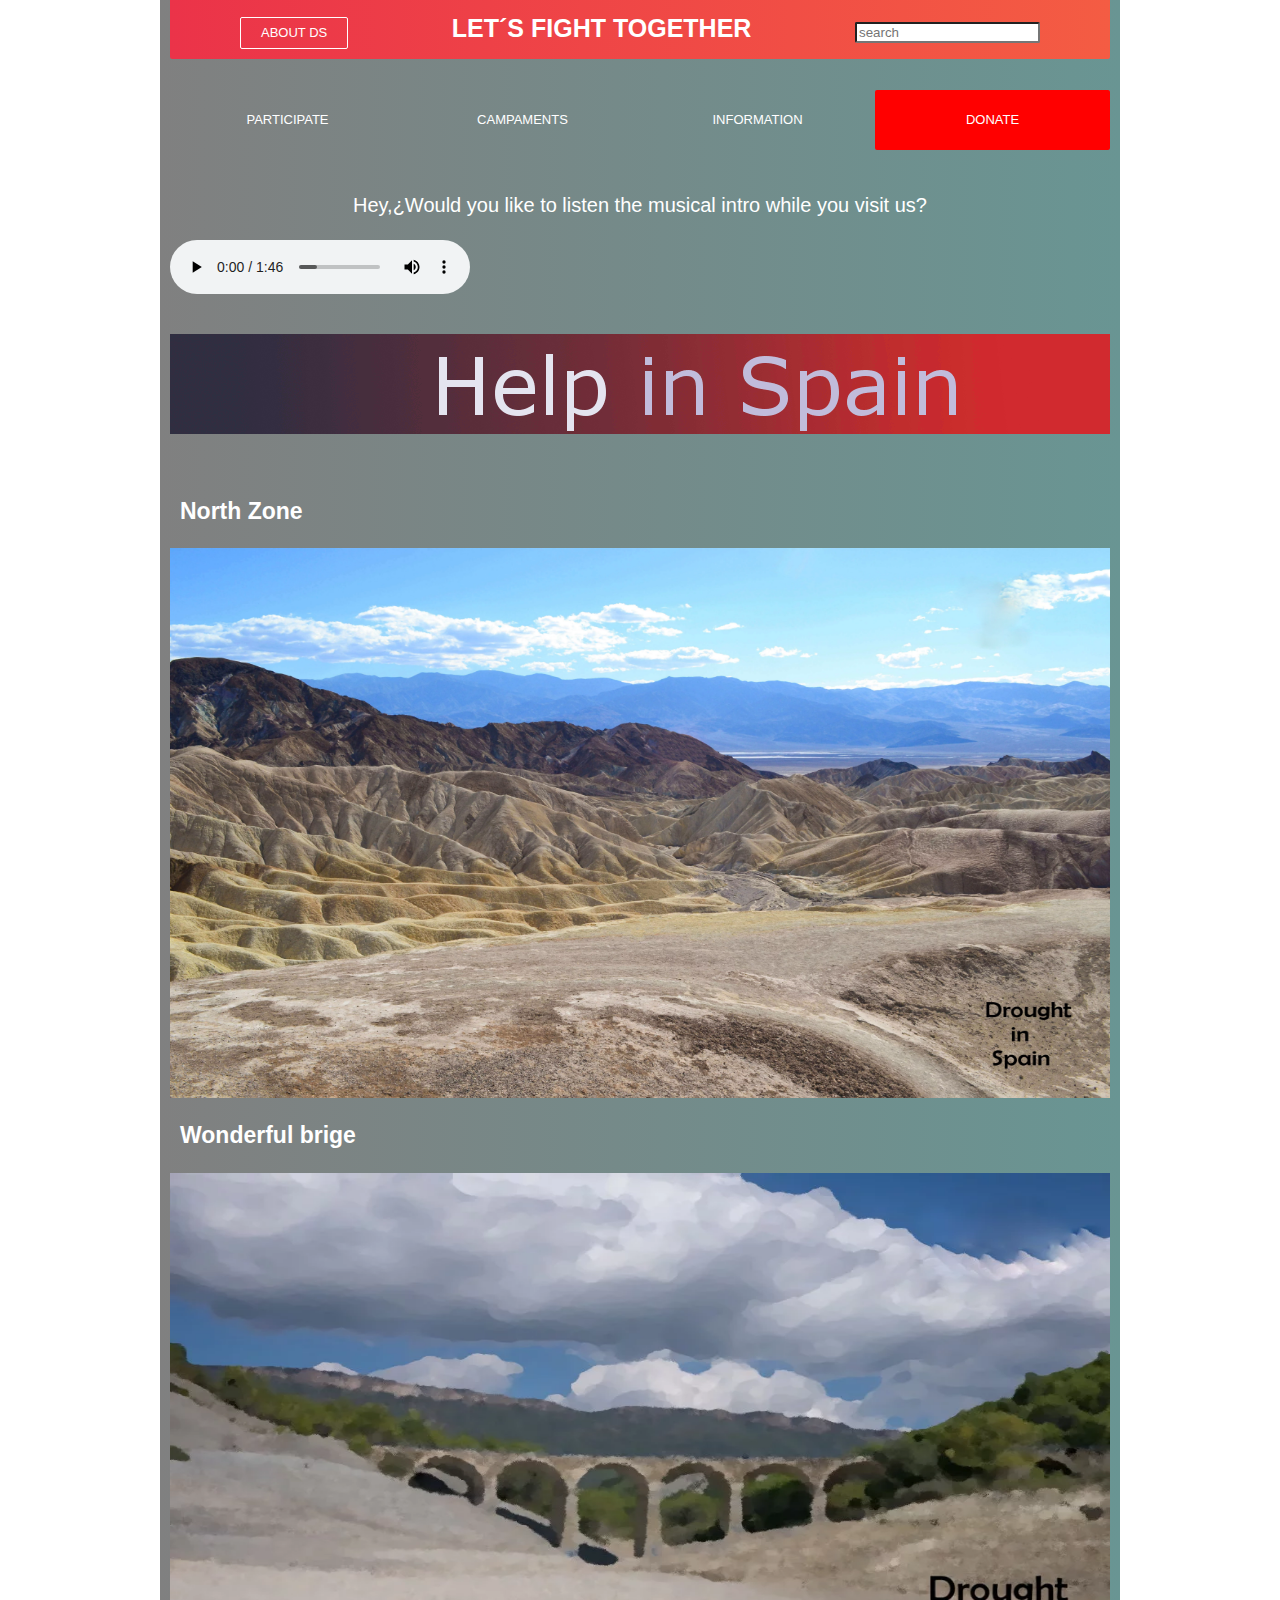
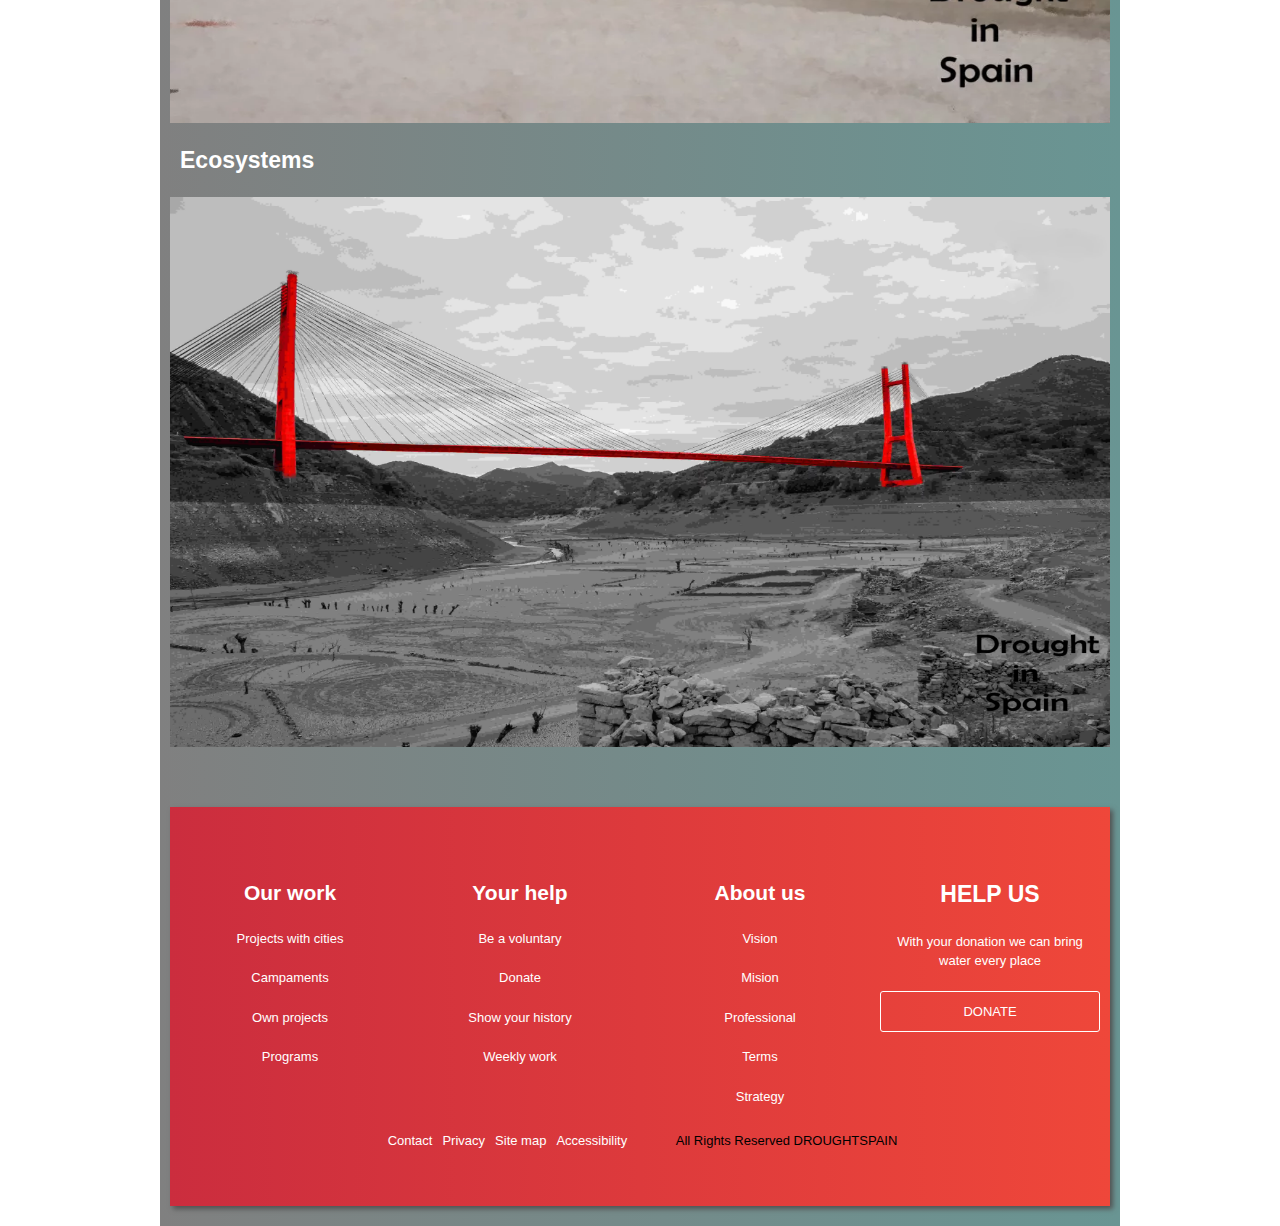
==== html/principal/index.html @ 3721ebfe "Santi web page" ====
<!DOCTYPE html>
		<html>
		<head>
			<title>Prueba</title>
			<meta charset="utf-8">
			<meta name="description" content="2 DAW SEQUIA">
			<meta name="keywords" content="HTML,CSS,JavaScript">
			<meta name="author" content="Santiago Rengifo">
			<link rel="stylesheet" href="css/reset.css">

			<link rel="stylesheet" type="text/css" href="css/960_12_col.css">
			
			<link rel="stylesheet" href="css/text.css">

			<link rel="stylesheet" type="text/css" href="css/estilos.css">

			
		</head>
		<body onload="crearImagenes()">
			
			
			<div class="container_12" id="contenedor" >

				<header class="grid_12">
					
					<a href="">ABOUT DS</a>

					<h1>LET´S FIGHT TOGETHER</h1>

					<nav>
						<input type="" name="" placeholder="search">
					</nav>

				</header>

				<div class="clear"></div>				

				

				<section class="grid_12 alpha">


					

					<article class="grid_12" >
						<nav class="opciones">
							<a href="" >PARTICIPATE</a>
							<a href="" >CAMPAMENTS</a>
							<a href="" >INFORMATION</a>
							<a href="" >DONATE</a>
						</nav>
					</article>

					<article id="audioCortesia" class="grid_12">
						<p>
						Hey,¿Would you like to listen the musical intro while you visit us? 
						</p>
						<audio controls="">
							<source src="../../audio/bensound-tomorrow.ogg" type="audio/ogg">
							<source src="../../audio/bensound-tomorrow.mp3" type="audio/mp3">
							<source src="../../audio/bensound-tomorrow.aac" type="audio/aac">
								Your browser doesn´t support the audio tag.
						</audio> 
				
					</article>


					
					<div class="clear"></div>



					<article class="grid_12">
						<img src="../../banner/banner.gif">
					</article> 

					<div class="clear"></div>

					<article class="grid_12" id="baraja">

						<!-- SE CREAN AQUI LAS IMAGENES -->

					</article>

				</section>

				<div class="clear"></div>


				<footer class="grid_12">
					<div class=" trabajos grid_3">
						<h3>Our work</h3>
						<a href="">Projects with cities</a>
						<a href="">Campaments</a>
						<a href="">Own projects</a>
						<a href="">Programs</a>
					</div>
					<div class=" trabajos grid_3 alpha">
						<h3>Your help</h3>
						<a href="">Be a voluntary</a>
						<a href="">Donate</a>
						<a href="">Show your history</a>
						<a href="">Weekly work</a>
					</div>
					<div class=" trabajos grid_3">
						<h3>About us</h3>
						<a href="">Vision</a>
						<a href="">Mision</a>
						<a href="">Professional</a>
						<a href="">Terms</a>
						<a href="">Strategy</a>
					</div>
					<div class=" trabajos grid_3 alpha">
						<h2>HELP US</h2>
						<p>With your donation we can bring water every place</p>
						<a href="">DONATE</a>
					</div>
					<div class="clear"></div>
					<div class="grid_12 alpha" id="derechos">
						<nav>
							
							<a href="">Contact</a>
							<a href="">Privacy</a>
							<a href="">Site map</a>
							<a href="">Accessibility</a>

						</nav>
						<p>All Rights Reserved DROUGHTSPAIN</p>
					</div>
				</footer>

			</div>



	
		</body>
		<script type="text/javascript" src="js/index.js"></script>


		</html>
---- html/principal/css/960_12_col.css ----
/*
  960 Grid System ~ Core CSS.
  Learn more ~ http://960.gs/

  Licensed under GPL and MIT.
*/

/*
  Forces backgrounds to span full width,
  even if there is horizontal scrolling.
  Increase this if your layout is wider.

  Note: IE6 works fine without this fix.
*/

body {
  min-width: 960px;
}

/* `Container
----------------------------------------------------------------------------------------------------*/

.container_12 {
  margin-left: auto;
  margin-right: auto;
  width: 960px;
}

/* `Grid >> Global
----------------------------------------------------------------------------------------------------*/

.grid_1,
.grid_2,
.grid_3,
.grid_4,
.grid_5,
.grid_6,
.grid_7,
.grid_8,
.grid_9,
.grid_10,
.grid_11,
.grid_12 {
  display: inline;
  float: left;
  margin-left: 10px;
  margin-right: 10px;
}

.push_1, .pull_1,
.push_2, .pull_2,
.push_3, .pull_3,
.push_4, .pull_4,
.push_5, .pull_5,
.push_6, .pull_6,
.push_7, .pull_7,
.push_8, .pull_8,
.push_9, .pull_9,
.push_10, .pull_10,
.push_11, .pull_11 {
  position: relative;
}

/* `Grid >> Children (Alpha ~ First, Omega ~ Last)
----------------------------------------------------------------------------------------------------*/

.alpha {
  margin-left: 0;
}

.omega {
  margin-right: 0;
}

/* `Grid >> 12 Columns
----------------------------------------------------------------------------------------------------*/

.container_12 .grid_1 {
  width: 60px;
}

.container_12 .grid_2 {
  width: 140px;
}

.container_12 .grid_3 {
  width: 220px;
}

.container_12 .grid_4 {
  width: 300px;
}

.container_12 .grid_5 {
  width: 380px;
}

.container_12 .grid_6 {
  width: 460px;
}

.container_12 .grid_7 {
  width: 540px;
}

.container_12 .grid_8 {
  width: 620px;
}

.container_12 .grid_9 {
  width: 700px;
}

.container_12 .grid_10 {
  width: 780px;
}

.container_12 .grid_11 {
  width: 860px;
}

.container_12 .grid_12 {
  width: 940px;
}

/* `Prefix Extra Space >> 12 Columns
----------------------------------------------------------------------------------------------------*/

.container_12 .prefix_1 {
  padding-left: 80px;
}

.container_12 .prefix_2 {
  padding-left: 160px;
}

.container_12 .prefix_3 {
  padding-left: 240px;
}

.container_12 .prefix_4 {
  padding-left: 320px;
}

.container_12 .prefix_5 {
  padding-left: 400px;
}

.container_12 .prefix_6 {
  padding-left: 480px;
}

.container_12 .prefix_7 {
  padding-left: 560px;
}

.container_12 .prefix_8 {
  padding-left: 640px;
}

.container_12 .prefix_9 {
  padding-left: 720px;
}

.container_12 .prefix_10 {
  padding-left: 800px;
}

.container_12 .prefix_11 {
  padding-left: 880px;
}

/* `Suffix Extra Space >> 12 Columns
----------------------------------------------------------------------------------------------------*/

.container_12 .suffix_1 {
  padding-right: 80px;
}

.container_12 .suffix_2 {
  padding-right: 160px;
}

.container_12 .suffix_3 {
  padding-right: 240px;
}

.container_12 .suffix_4 {
  padding-right: 320px;
}

.container_12 .suffix_5 {
  padding-right: 400px;
}

.container_12 .suffix_6 {
  padding-right: 480px;
}

.container_12 .suffix_7 {
  padding-right: 560px;
}

.container_12 .suffix_8 {
  padding-right: 640px;
}

.container_12 .suffix_9 {
  padding-right: 720px;
}

.container_12 .suffix_10 {
  padding-right: 800px;
}

.container_12 .suffix_11 {
  padding-right: 880px;
}

/* `Push Space >> 12 Columns
----------------------------------------------------------------------------------------------------*/

.container_12 .push_1 {
  left: 80px;
}

.container_12 .push_2 {
  left: 160px;
}

.container_12 .push_3 {
  left: 240px;
}

.container_12 .push_4 {
  left: 320px;
}

.container_12 .push_5 {
  left: 400px;
}

.container_12 .push_6 {
  left: 480px;
}

.container_12 .push_7 {
  left: 560px;
}

.container_12 .push_8 {
  left: 640px;
}

.container_12 .push_9 {
  left: 720px;
}

.container_12 .push_10 {
  left: 800px;
}

.container_12 .push_11 {
  left: 880px;
}

/* `Pull Space >> 12 Columns
----------------------------------------------------------------------------------------------------*/

.container_12 .pull_1 {
  left: -80px;
}

.container_12 .pull_2 {
  left: -160px;
}

.container_12 .pull_3 {
  left: -240px;
}

.container_12 .pull_4 {
  left: -320px;
}

.container_12 .pull_5 {
  left: -400px;
}

.container_12 .pull_6 {
  left: -480px;
}

.container_12 .pull_7 {
  left: -560px;
}

.container_12 .pull_8 {
  left: -640px;
}

.container_12 .pull_9 {
  left: -720px;
}

.container_12 .pull_10 {
  left: -800px;
}

.container_12 .pull_11 {
  left: -880px;
}

/* `Clear Floated Elements
----------------------------------------------------------------------------------------------------*/

/* http://sonspring.com/journal/clearing-floats */

.clear {
  clear: both;
  display: block;
  overflow: hidden;
  visibility: hidden;
  width: 0;
  height: 0;
}

/* http://www.yuiblog.com/blog/2010/09/27/clearfix-reloaded-overflowhidden-demystified */

.clearfix:before,
.clearfix:after,
.container_12:before,
.container_12:after {
  content: '.';
  display: block;
  overflow: hidden;
  visibility: hidden;
  font-size: 0;
  line-height: 0;
  width: 0;
  height: 0;
}

.clearfix:after,
.container_12:after {
  clear: both;
}

/*
  The following zoom:1 rule is specifically for IE6 + IE7.
  Move to separate stylesheet if invalid CSS is a problem.
*/

.clearfix,
.container_12 {
  zoom: 1;
}
---- html/principal/css/text.css ----
/*
  960 Grid System ~ Text CSS.
  Learn more ~ http://960.gs/

  Licensed under GPL and MIT.
*/

/* `Basic HTML
----------------------------------------------------------------------------------------------------*/

body {
  font: 13px/1.5 "Helvetica Neue", Arial, "Liberation Sans", FreeSans, sans-serif;
}

pre,
code {
  font-family: "DejaVu Sans Mono", Menlo, Consolas, monospace;
}

hr {
  border: 0 solid #ccc;
  border-top-width: 1px;
  clear: both;
  height: 0;
}

/* `Headings
----------------------------------------------------------------------------------------------------*/

h1 {
  font-size: 25px;
}

h2 {
  font-size: 23px;
}

h3 {
  font-size: 21px;
}

h4 {
  font-size: 19px;
}

h5 {
  font-size: 17px;
}

h6 {
  font-size: 15px;
}

/* `Spacing
----------------------------------------------------------------------------------------------------*/

ol {
  list-style: decimal;
}

ul {
  list-style: disc;
}

li {
  margin-left: 30px;
}

p,
dl,
hr,
h1,
h2,
h3,
h4,
h5,
h6,
ol,
ul,
pre,
table,
address,
fieldset,
figure {
  margin-bottom: 20px;
}
---- html/principal/css/estilos.css ----
/*  CONTENEDORES  */


			* {
				-webkit-box-sizing: border-box;
				box-sizing: border-box;
			}



			#contenedor {
				background-color: white;
				position: relative;
				background: -webkit-gradient(linear, left top, right top, from(#808080), to(#699593));
				background: -webkit-linear-gradient(left, #808080, #699593);
				background: -o-linear-gradient(left, #808080, #699593);
				background: linear-gradient(to right, #808080, #699593);
			}

			/* TITULAR */

			header {
				background: -webkit-gradient(linear,left top, right top,from(#eb3349), to(#f45c43));
				background: -webkit-linear-gradient(left,#eb3349, #f45c43);
				background: -o-linear-gradient(left,#eb3349, #f45c43);
				background: linear-gradient(to right,#eb3349, #f45c43);
				text-align: center;
				position: fixed;
				color: white;
				display: -webkit-box;
				display: -webkit-flex;
				display: -ms-flexbox;
				display: flex;
				padding: 10px 5px;
				-webkit-border-bottom-right-radius: 2px;
				        border-bottom-right-radius: 2px;
				-webkit-border-bottom-left-radius: 2px;
				        border-bottom-left-radius: 2px;
				z-index: 100;
			}

			header > * {
				display: -webkit-inline-box;
				display: -webkit-inline-flex;
				display: -ms-inline-flexbox;
				display: inline-flex;
				margin: 0 50px;
			}

			header a {
				text-decoration: none;
				color: white;
				padding: 5px 20px;
				border: 1px solid;
				-webkit-border-radius: 2px;
				        border-radius: 2px;
			}
			header nav input {
				-webkit-border-radius: 2px;
				        border-radius: 2px;
			}





			/* CENTRO E INFORMACION */

			section {
				margin-top: 70px;
			}

			#audioCortesia {
				display: -webkit-box;
				display: -webkit-flex;
				display: -ms-flexbox;
				display: flex;
				-webkit-box-pack: center;
				-webkit-justify-content: center;
				    -ms-flex-pack: center;
				        justify-content: center;
				-webkit-box-orient: vertical;
				-webkit-box-direction: normal;
				-webkit-flex-direction: column;
				    -ms-flex-direction: column;
				        flex-direction: column;
			}

			#audioCortesia p {
				text-align: center;
				color: white;
				font-size: 20px;
			}

			article {
				margin:20px 0;
			}
			article p {
				color: white;
				font-size: 20px;
			}

			.opciones {
				display: -webkit-box;
				display: -webkit-flex;
				display: -ms-flexbox;
				display: flex;
				-webkit-box-pack: justify;
				-webkit-justify-content: space-between;
				-ms-flex-pack: justify;
				justify-content: space-between;
			}

			.opciones a:nth-of-type(4) {
				background: red;
			}

			.opciones a {
				-webkit-border-radius: 2px;
				border-radius: 2px;
				padding: 20px 0;
				text-align: center;
				text-decoration: none;
				color: white;
				width: 250px;
				-webkit-transition: 400ms ease;
				-o-transition: 400ms ease;
				transition: 400ms ease;
			}
			.opciones a:hover {
				background: #BD1F1F;
				color: white;
			}

			#baraja > div {
				width: 940px;
				color: white;
				margin: 20px 0;
			}

			#baraja  div img {
				width: 100%;
				height: 550px;
			}


			/* CLASE RESERVADA PARA EL DIV QUE ENVUELVE LA IMAGES Y SU CONTENIDO/MENSAJE */

			.contenido {
				position: absolute;
				top: 70%;
				left: 30%;
				color: white;
				text-align: center;
				-webkit-transition: 400ms ease;
				-o-transition: 400ms ease;
				transition: 400ms ease;
				font-size: 20px;
				opacity: 0;
			}

			div:hover  > .contenido{
				opacity: 1;
			}

			.contenido a {
				background: #C13939;
				text-decoration: none;
				color: white;
				border:1px solid;
				padding: 10px 5px;
				-webkit-transition: 500ms ease;
				-o-transition: 500ms ease;
				transition: 500ms ease;
			}
			.contenido a:hover {
				background: white;
				color: #C13939;
			}




			/* FOOTER */


			footer {
				display: -webkit-box;
				display: -webkit-flex;
				display: -ms-flexbox;
				display: flex;
				
				background: -webkit-gradient(linear,left top, right top,from(#cb2d3e), to(#ef473a));
				background: -webkit-linear-gradient(left,#cb2d3e, #ef473a);
				background: -o-linear-gradient(left,#cb2d3e, #ef473a);
				background: linear-gradient(to right,#cb2d3e, #ef473a);
				-webkit-box-shadow: 3px 3px 5px 0px #525252;
				        box-shadow: 3px 3px 5px 0px #525252;
				padding:50px 0;
				margin:20px 0;
			}
			
			footer div  {
				text-align: center;
			}
			

			footer div.trabajos > *{
				text-decoration: none;
				color: white;
				display: -webkit-box;
				display: -webkit-flex;
				display: -ms-flexbox;
				display: flex;
				-webkit-box-orient: vertical;
				-webkit-box-direction: normal;
				-webkit-flex-direction: column;
				    -ms-flex-direction: column;
				        flex-direction: column;
				margin:20px 0;
			}
			footer div:nth-of-type(4) a {
				padding: 10px;
				border:1px solid;
				-webkit-border-radius: 3px;
				        border-radius: 3px;
			}

			footer div:nth-of-type(6) nav a{
				text-decoration: none;
				color: white;
				margin:0 5px;
				
			}

			footer #derechos > * {
				display: -webkit-inline-box;
				display: -webkit-inline-flex;
				display: -ms-inline-flexbox;
				display: inline-flex;
				margin: 5px 20px;
			}




			p.subir{
				display: none;
				position:fixed;
				right: 250px;
				bottom: 50px;
				background-color: #FF8400;
				padding: 10px;
				color:white;
				cursor:pointer;
			}
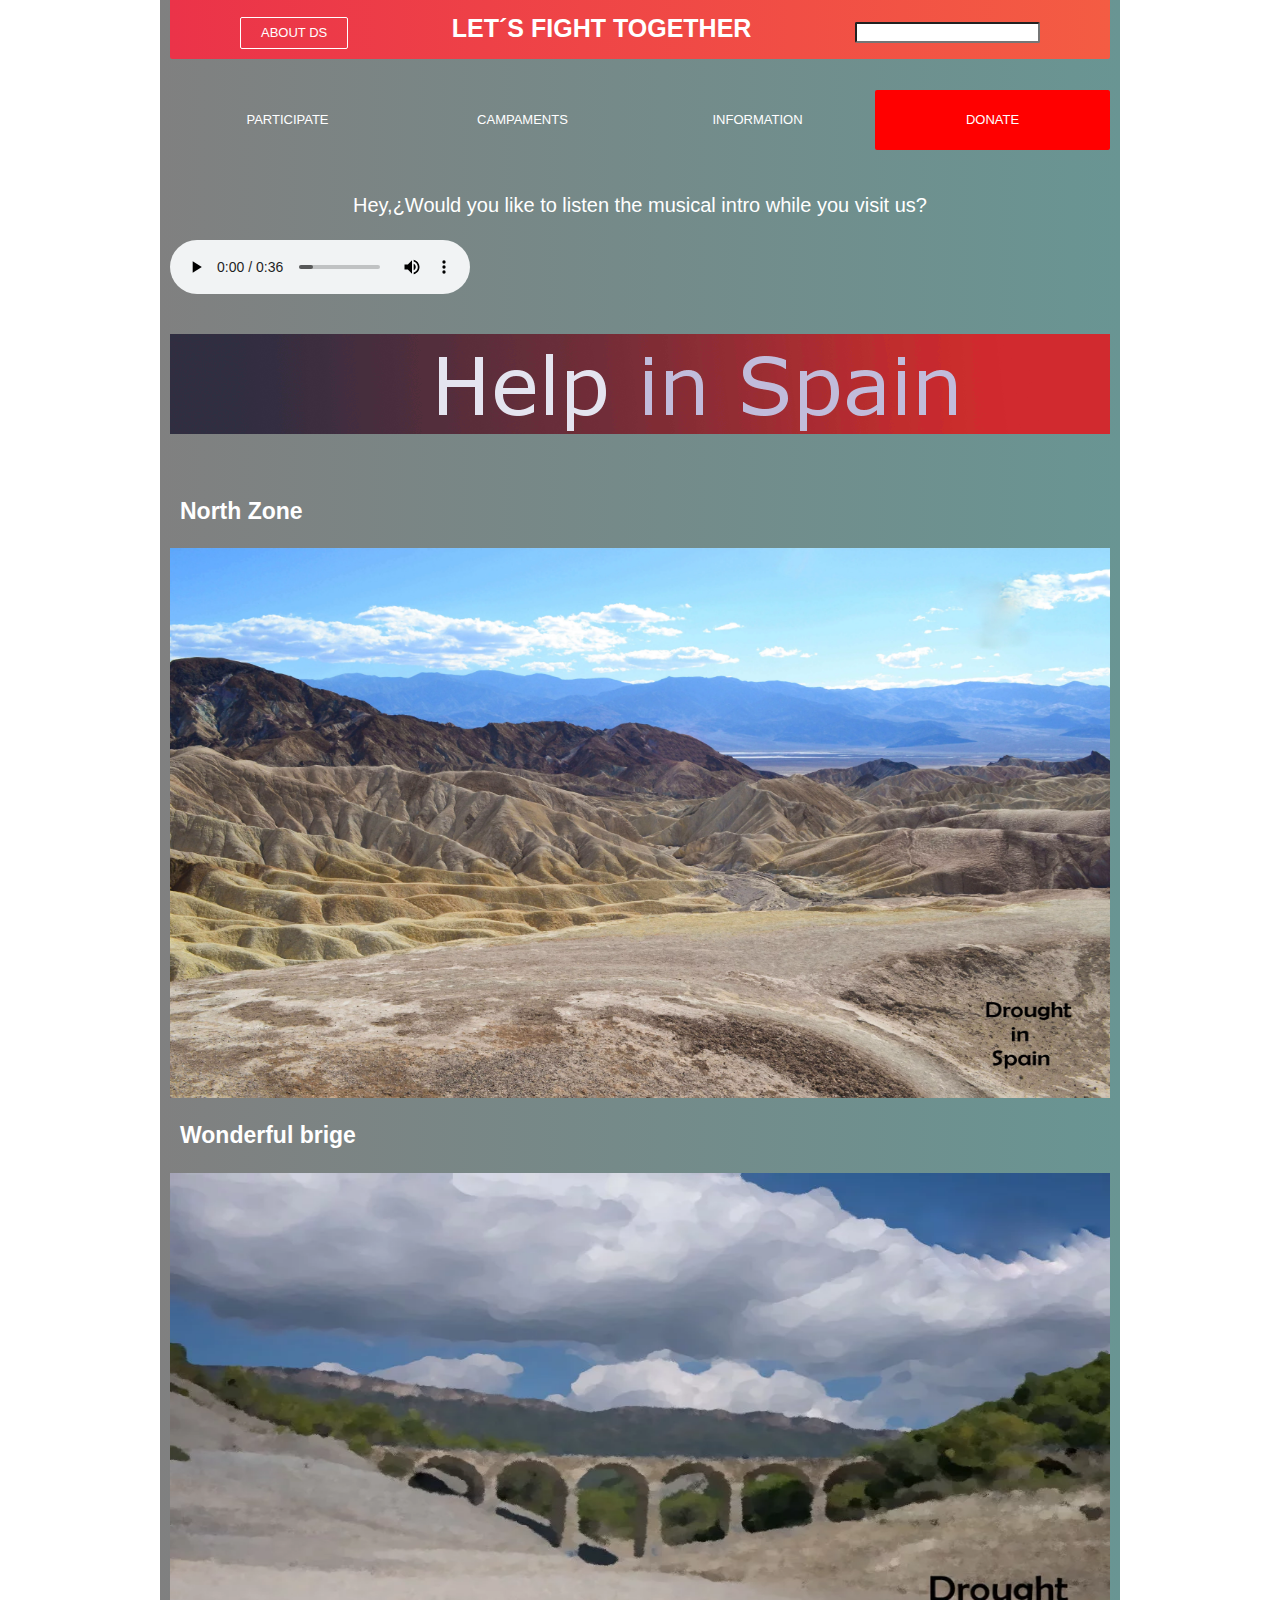
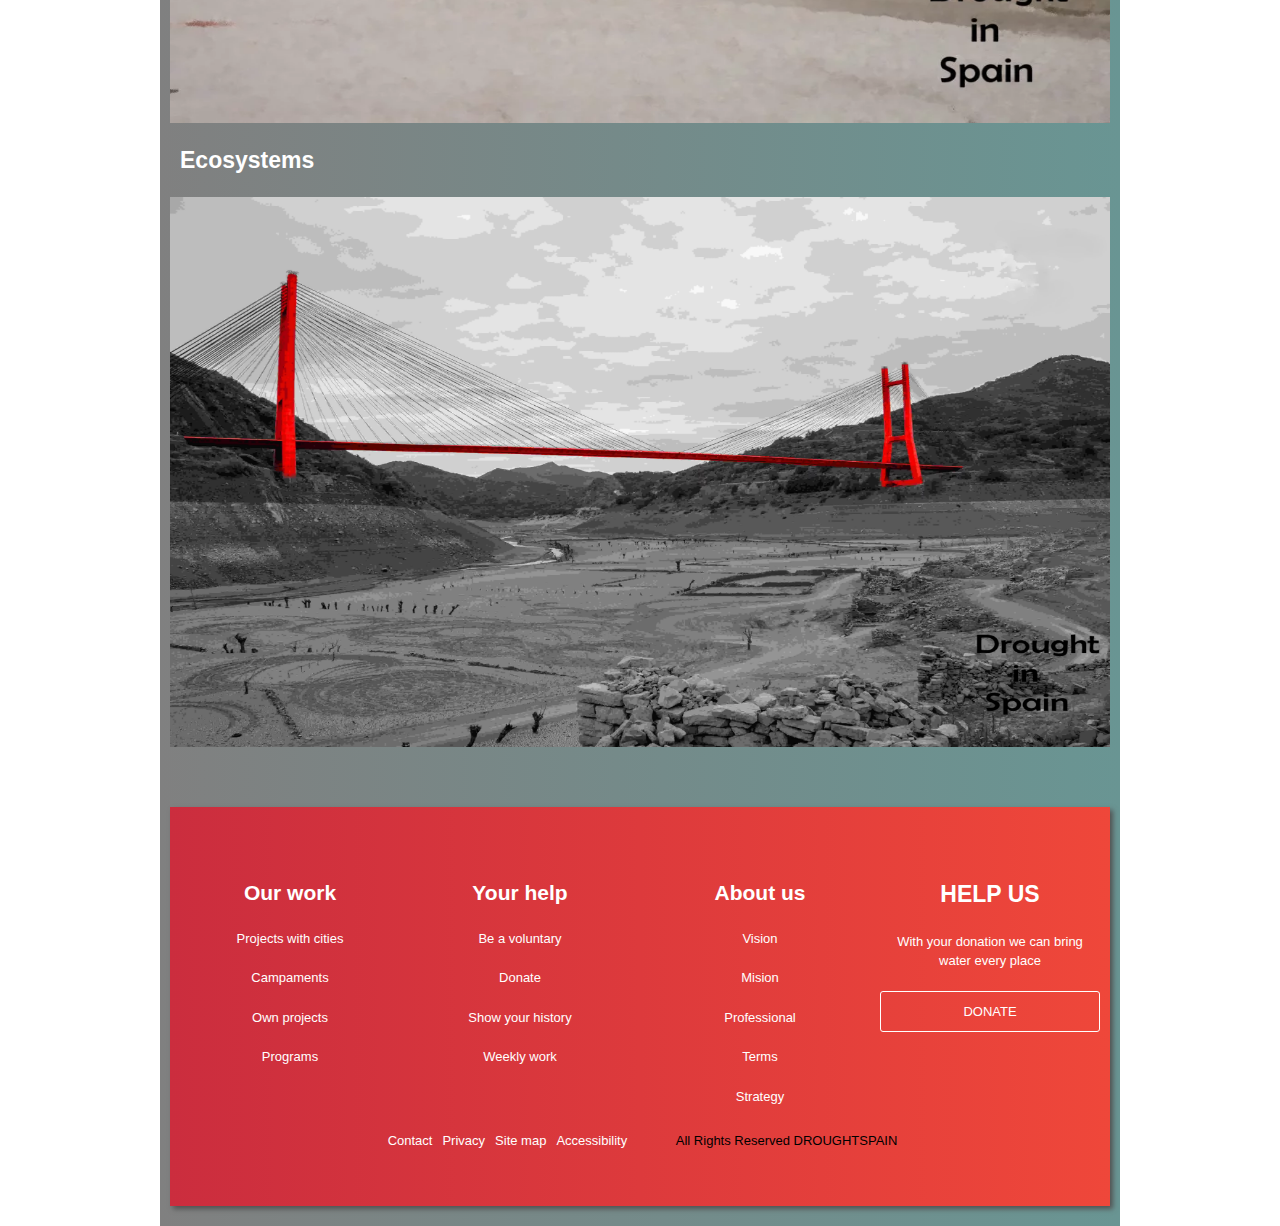
==== commit a84b7eb6: "Su rama está actualizada con «origin/master». 	borrado:       Sin nombre.xcf 	modificado:    audio/b" ====
--- a/html/principal/index.html
+++ b/html/principal/index.html
@@ -28,7 +28,7 @@
 					<h1>LET´S FIGHT TOGETHER</h1>
 
 					<nav>
-						<input type="" name="" placeholder="search">
+						<input>
 					</nav>
 
 				</header>
@@ -71,7 +71,7 @@
 
 
 					<article class="grid_12">
-						<img src="../../banner/banner.gif">
+						<img src="../../banner/banner.gif" alt="">
 					</article> 
 
 					<div class="clear"></div>
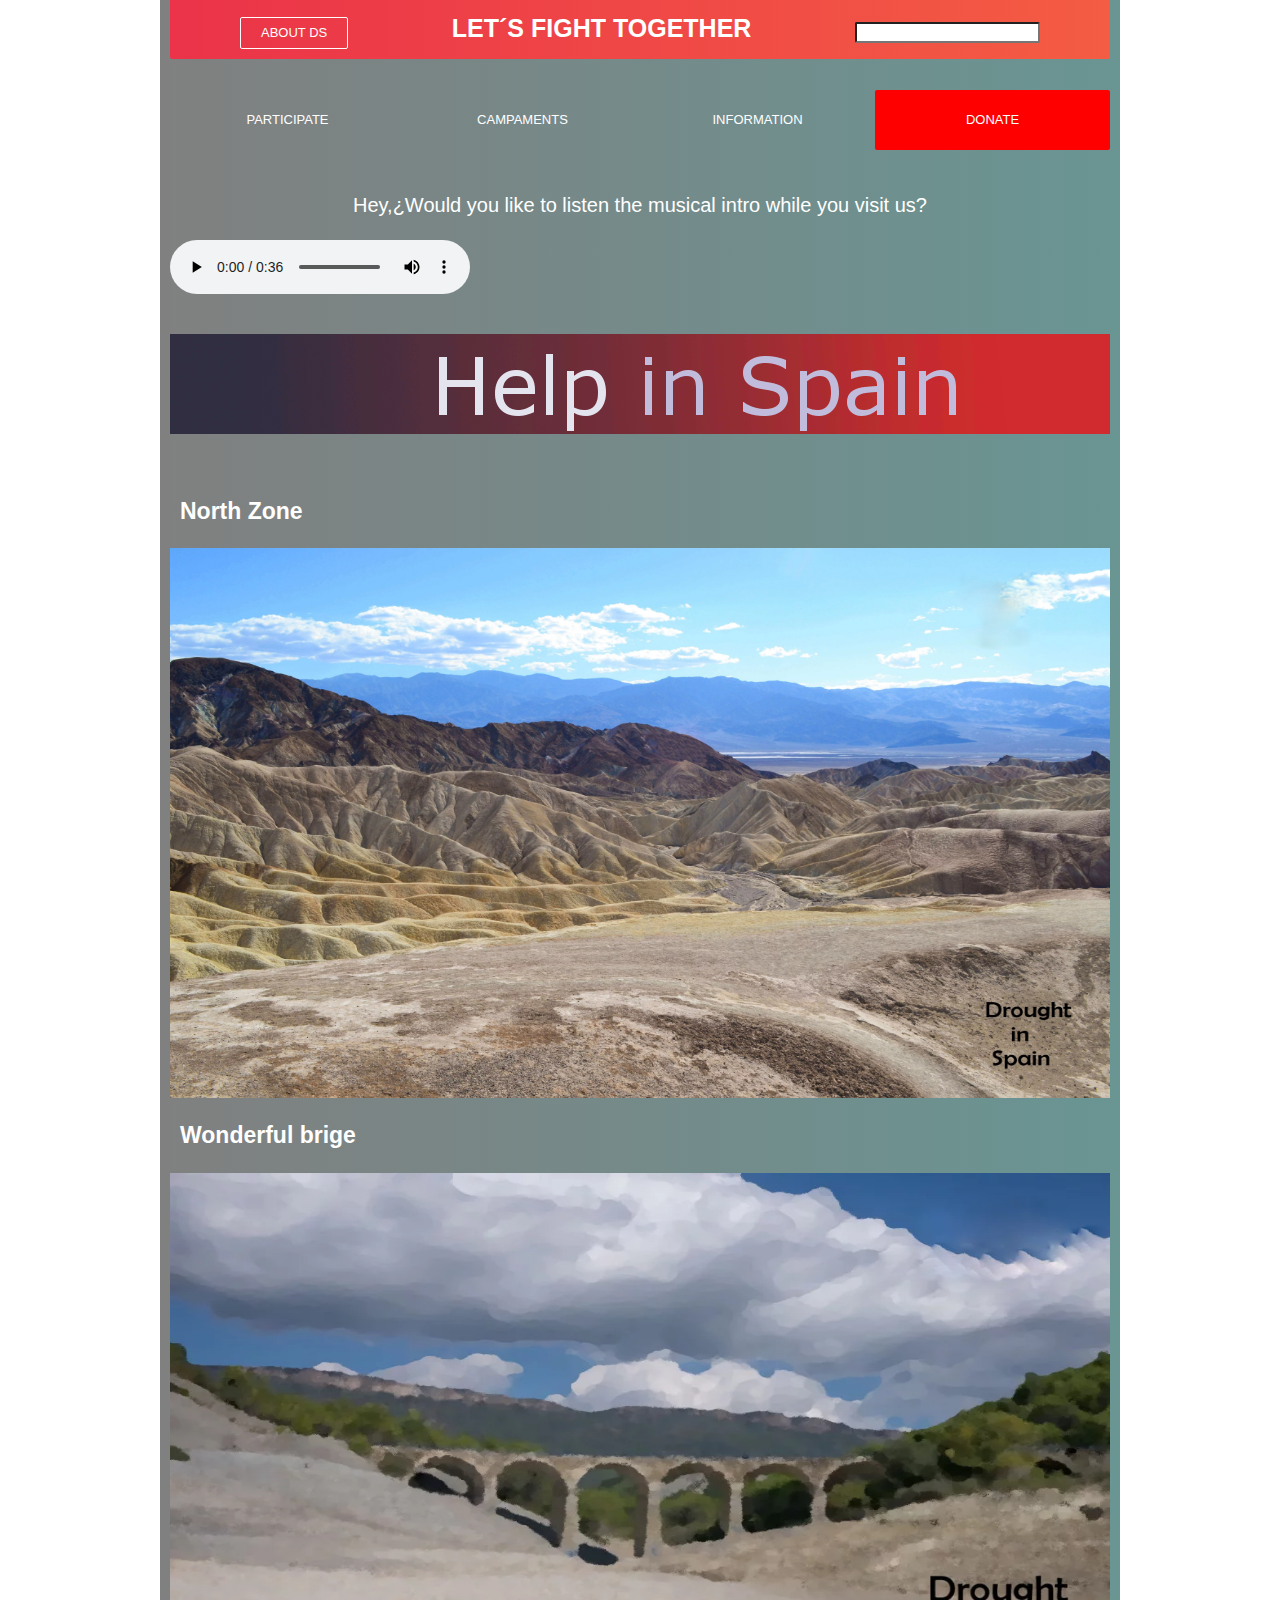
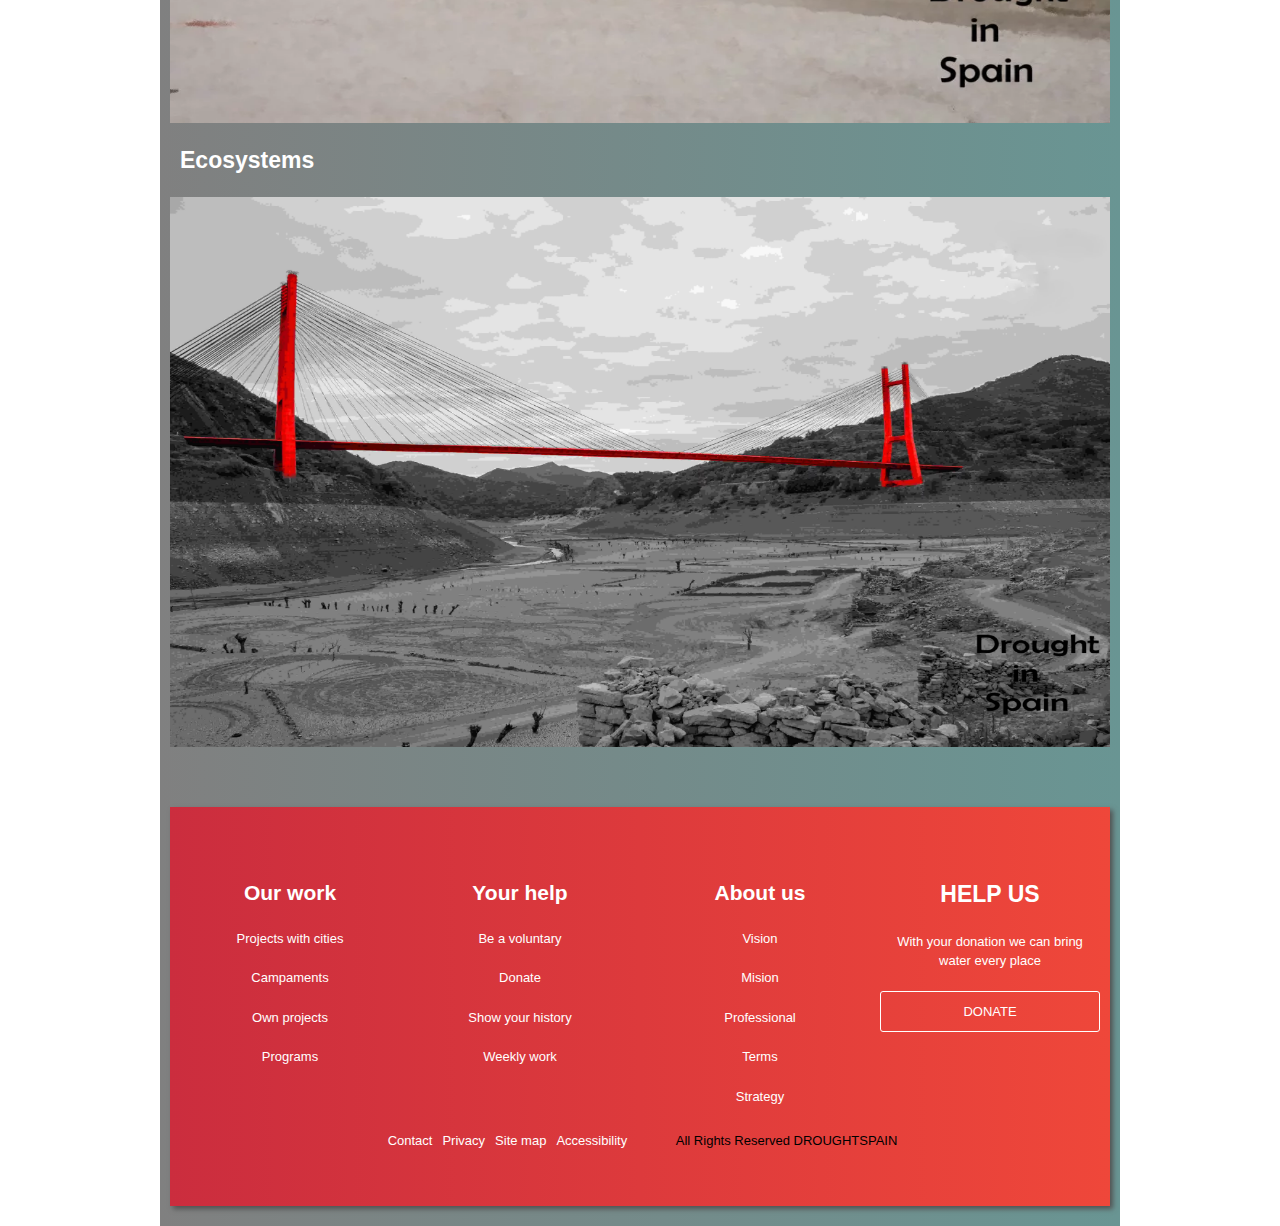
==== commit cfa81bf7: "actualizar" ====
--- a/html/principal/index.html
+++ b/html/principal/index.html
@@ -13,7 +13,7 @@
 			<link rel="stylesheet" href="css/text.css">
 
 			<link rel="stylesheet" type="text/css" href="css/estilos.css">
-
+			<script type="text/javascript" src="js/index.js"></script>
 			
 		</head>
 		<body onload="crearImagenes()">
@@ -135,7 +135,7 @@
 
 	
 		</body>
-		<script type="text/javascript" src="js/index.js"></script>
+		
 
 
 		</html>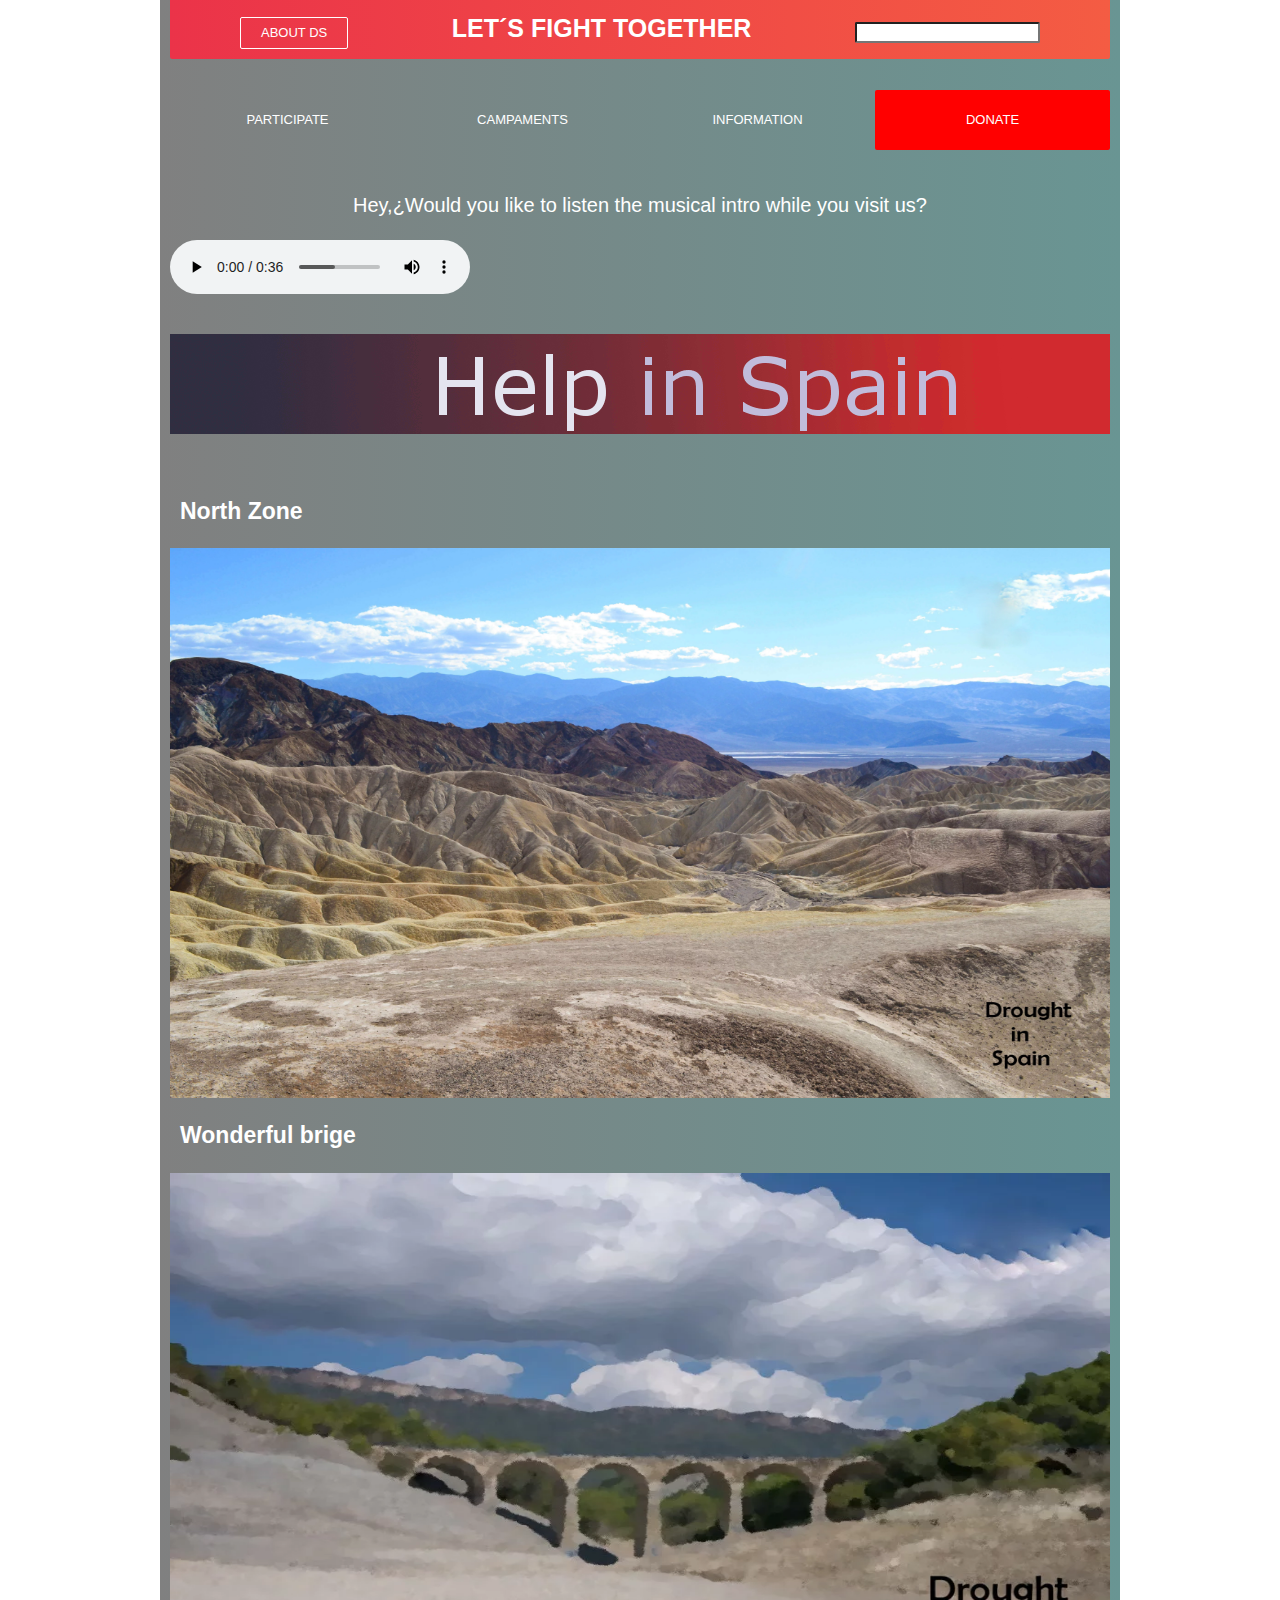
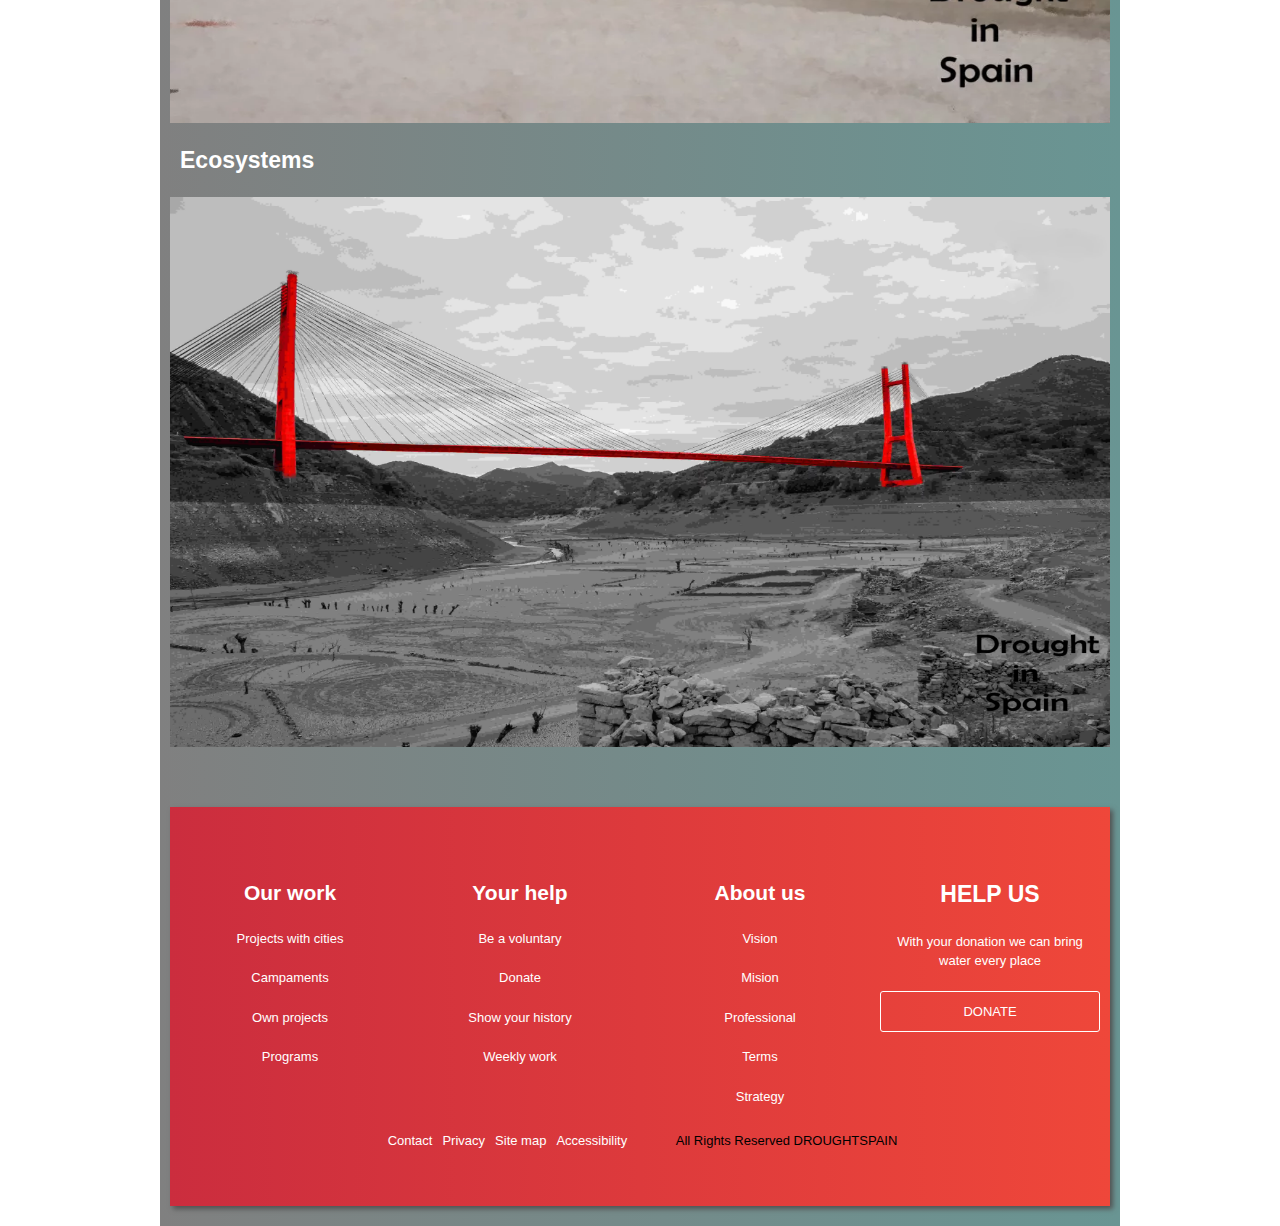
==== commit 0e0fb7bc: "actualizar" ====
--- a/html/principal/index.html
+++ b/html/principal/index.html
@@ -13,7 +13,7 @@
 			<link rel="stylesheet" href="css/text.css">
 
 			<link rel="stylesheet" type="text/css" href="css/estilos.css">
-			<script type="text/javascript" src="js/index.js"></script>
+			
 			
 		</head>
 		<body onload="crearImagenes()">
@@ -135,6 +135,7 @@
 
 	
 		</body>
+		<script type="text/javascript" src="js/index.js"></script>
 		
 
 
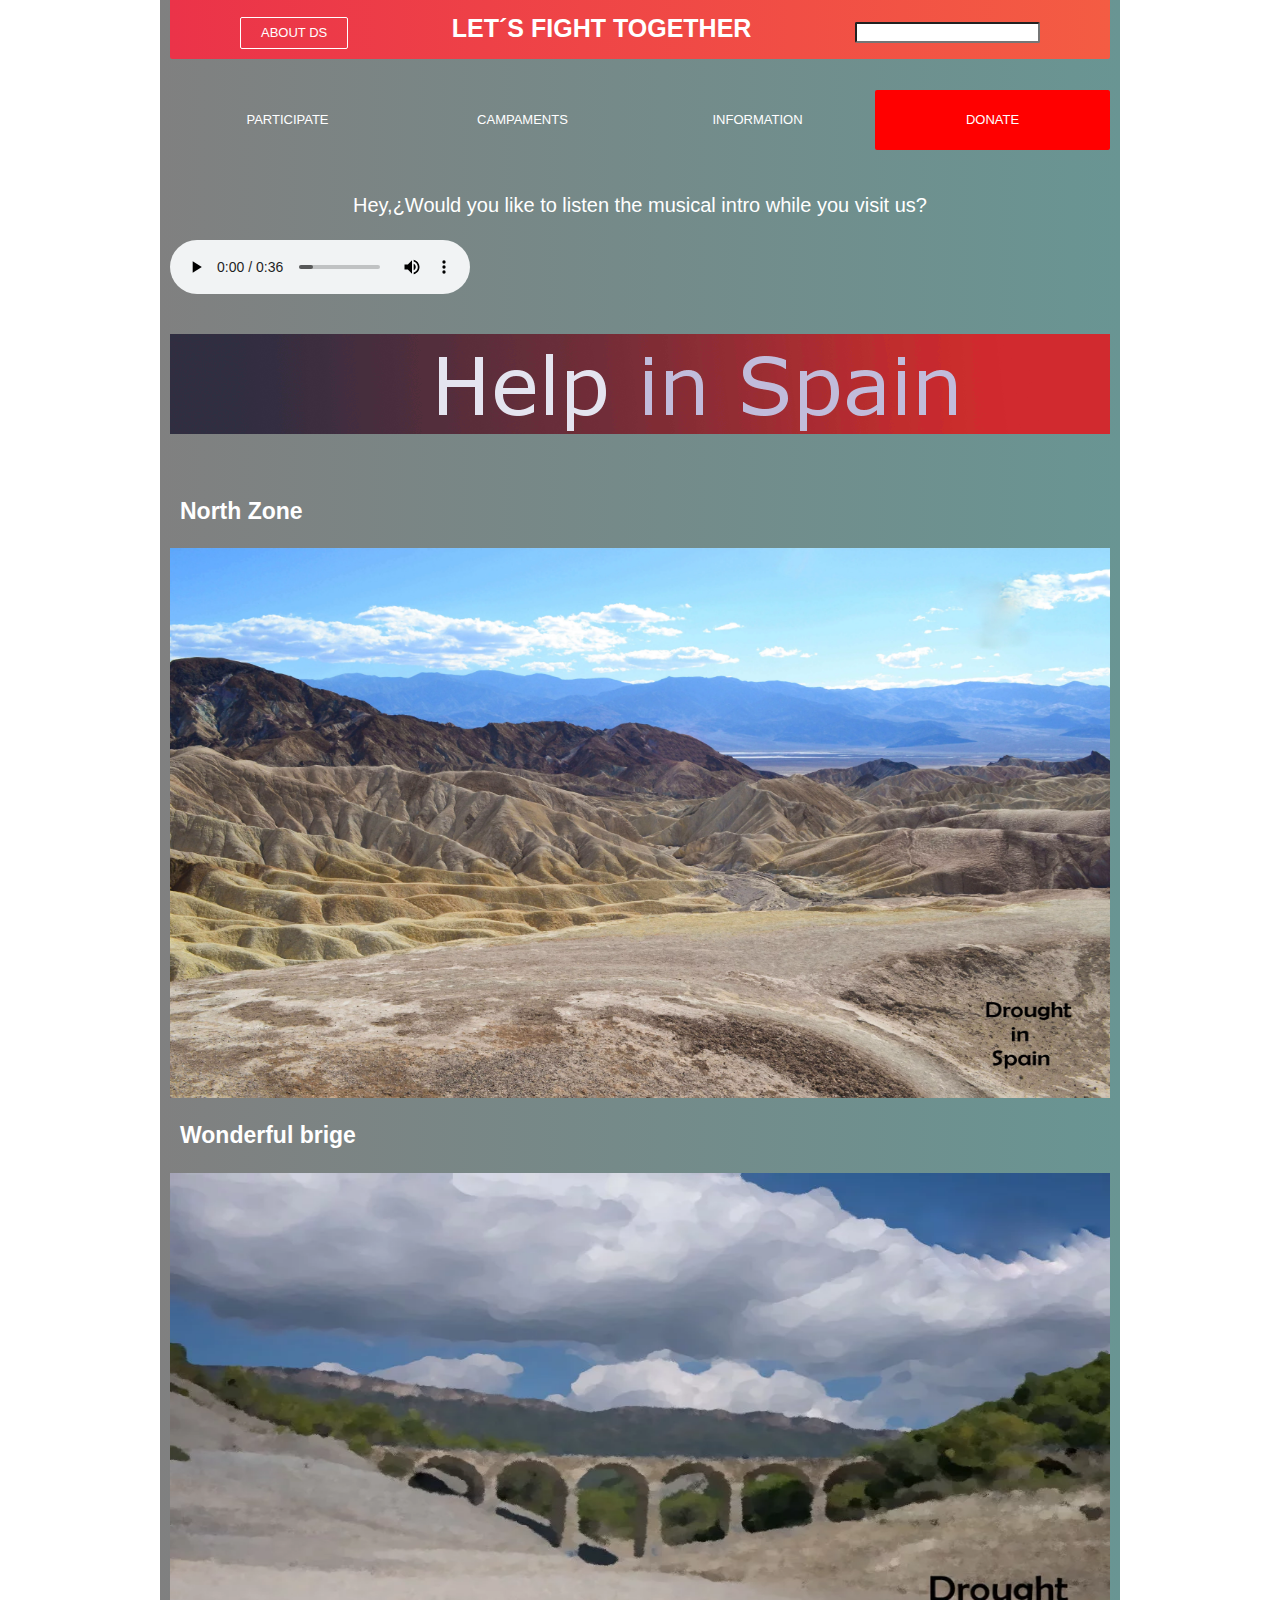
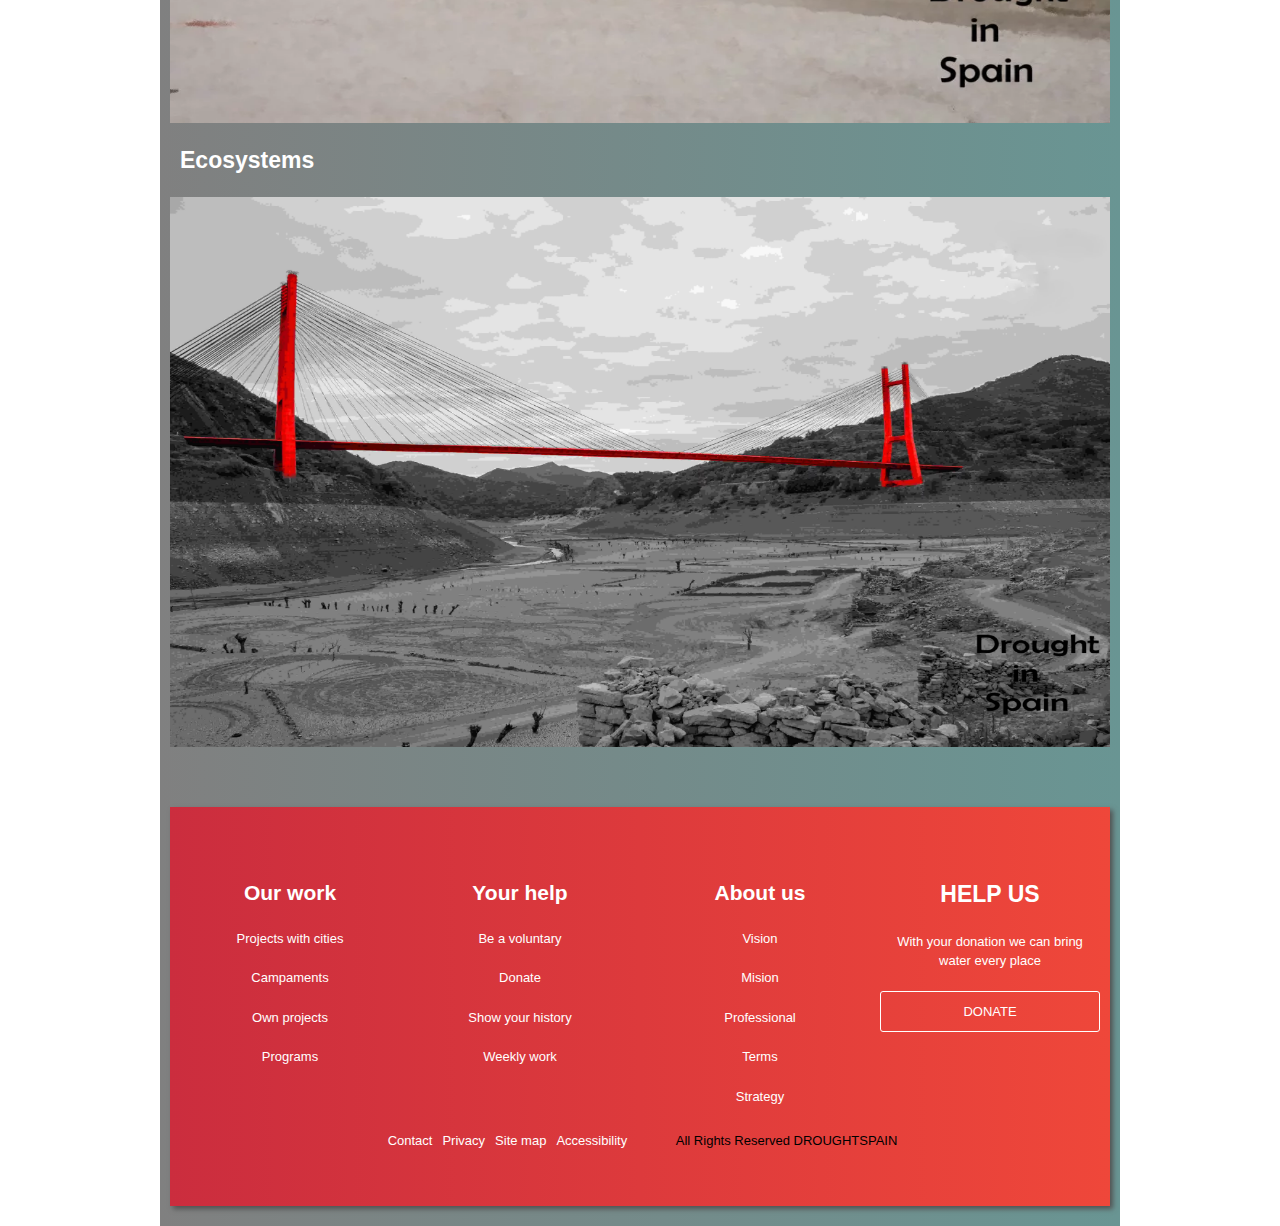
==== commit 4a0ca384: "ACT" ====
--- a/html/principal/index.html
+++ b/html/principal/index.html
@@ -56,9 +56,9 @@
 						Hey,¿Would you like to listen the musical intro while you visit us? 
 						</p>
 						<audio controls="">
-							<source src="../../audio/bensound-tomorrow.ogg" type="audio/ogg">
-							<source src="../../audio/bensound-tomorrow.mp3" type="audio/mp3">
-							<source src="../../audio/bensound-tomorrow.aac" type="audio/aac">
+							<source src="../../audio/CreativeCommonsSong.ogg" type="audio/ogg">
+							<source src="../../audio/CreativeCommonsSong.mp3" type="audio/mp3">
+							<source src="../../audio/CreativeCommonsSong.aac" type="audio/aac">
 								Your browser doesn´t support the audio tag.
 						</audio> 
 				
